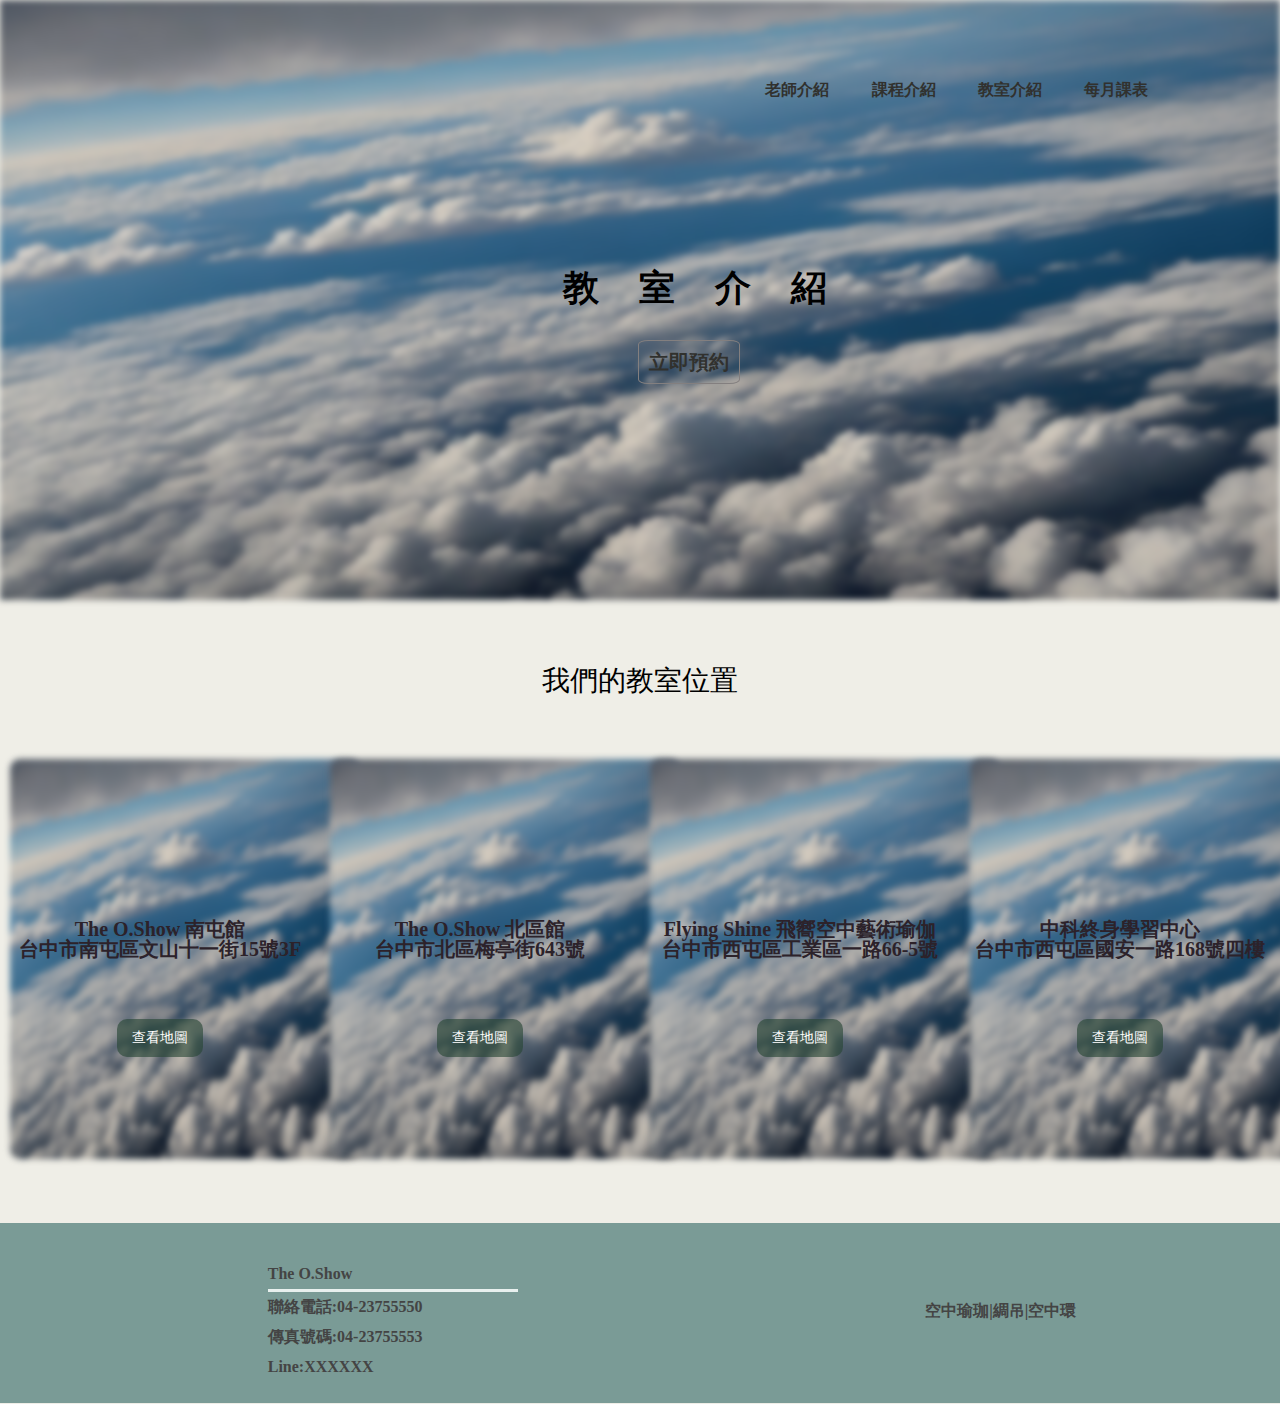
==== classroom.html @ 46eb4fe5 "網址添加" ====
<!DOCTYPE html>
<html lang="en">
<head>
    <meta charset="UTF-8">
    <meta name="viewport" content="width=device-width, initial-scale=1.0">
    <title>Aerial Yoga|教室介紹</title>
    <link rel="stylesheet" href="css/cssreset.css">
    <link rel="stylesheet" href="css/classroom.css">
</head>
<body style="overflow-x: hidden; background: #efeee7;">

    <div class="head">
        <ul class="desktop">
            <li class="desktop"><a href="https://gebyman.github.io/Aerial-Yoga/teacher.html" >老師介紹</a></li>
            <li class="desktop"> <a href="https://gebyman.github.io/Aerial-Yoga/course.html">課程介紹</a></li>
            <li class="desktop"><a href="https://gebyman.github.io/Aerial-Yoga/classroom.html">教室介紹</a></li>
            <li class="desktop"><a href="https://gebyman.github.io/Aerial-Yoga/curriculum.html">每月課表</a></li>
        </ul>
        <div class="headTitle">
            <h1>
                教室介紹
            </h1>
            <a href="#">立即預約</a>
        </div>
         <div class="headImg">
            <img src="img/DreamShaper_v7_floating_cloud_beds_0.jpg" alt="">
         </div>

         <div class="headerham">
            <input type="checkbox" id="toggler">
            <label for="toggler">
                <div class="hamburger-container">
                    <span></span>
                    <span></span>
                </div>
            </label>
            <div class="nav-items">
                <ul>
                    <li class="mobile"><a href="https://gebyman.github.io/Aerial-Yoga/teacher.html">老師介紹</a></li>
                    <li class="mobile"><a href="https://gebyman.github.io/Aerial-Yoga/course.html">課程介紹</a></li>
                    <li class="mobile"><a href="https://gebyman.github.io/Aerial-Yoga/classroom.html">教室介紹</a></li>
                    <li class="mobile"><a href="https://gebyman.github.io/Aerial-Yoga/curriculum.html">每月課表</a></li>
                </ul>
            </div>
        </div>

        <div class="section">
            <h2>我們的教室位置</h2>
            <div class="locations">
                <div class="card">
                    <div class="cardImg">
                        <img src="img/DreamShaper_v7_floating_cloud_beds_0.jpg" alt="">
                    </div>
                    <div class="cardDis">
                    <h3>The O.Show 南屯館 </h3>
                    <p>台中市南屯區文山十一街15號3F</p>
                    <a href="https://www.google.com/maps/place/408%E5%8F%B0%E4%B8%AD%E5%B8%82%E5%8D%97%E5%B1%AF%E5%8D%80%E6%96%87%E5%B1%B1%E5%8D%81%E4%B8%80%E8%A1%9715%E8%99%9F3f/@24.1533976,120.6146089,17z/data=!3m1!4b1!4m5!3m4!1s0x34693e7501cd28d5:0x1d0673ddf59a1101!8m2!3d24.1533976!4d120.6171892?entry=ttu" target="_blank"><button>查看地圖</button></a>
                    </div>
                </div>
                <div class="card">
                    <div class="cardImg">
                        <img src="img/DreamShaper_v7_floating_cloud_beds_0.jpg" alt="">
                    </div>
                    <div class="cardDis">
                    <h3>The O.Show 北區館</h3>
                    <p>台中市北區梅亭街643號</p>
                    <a href="https://www.google.com/maps/place/404%E5%8F%B0%E4%B8%AD%E5%B8%82%E5%8C%97%E5%8D%80%E6%A2%85%E4%BA%AD%E8%A1%97643%E8%99%9F/@24.1603269,120.6635815,17z/data=!3m1!4b1!4m6!3m5!1s0x34693d78a7b47b3b:0xced0eddcec91d174!8m2!3d24.1603269!4d120.6661618!16s%2Fg%2F11c26rcv45?entry=ttu" target="_blank"><button>查看地圖</button></a>
                    </div>
                </div>
                <div class="card">
                    <div class="cardImg">
                        <img src="img/DreamShaper_v7_floating_cloud_beds_0.jpg" alt="">
                    </div>
                    <div class="cardDis">
                    <h3>Flying Shine 飛嚮空中藝術瑜伽</h3>
                    <p>台中市西屯區工業區一路66-5號</p>
                    <a href="https://www.google.com/maps/place/407%E5%8F%B0%E4%B8%AD%E5%B8%82%E8%A5%BF%E5%B1%AF%E5%8D%80%E5%B7%A5%E6%A5%AD%E5%8D%80%E4%B8%80%E8%B7%AF66-5%E8%99%9F/data=!4m2!3m1!1s0x346915ff52896573:0xa75a69f1b5399a96?sa=X&ved=1t:242&ictx=111" target="_blank"><button> 查看地圖</button></a>
                    </div>
                </div>
                <div class="card">
                    <div class="cardImg">
                        <img src="img/DreamShaper_v7_floating_cloud_beds_0.jpg" alt="">
                    </div>
                    <div class="cardDis">
                    <h3>中科終身學習中心</h3>
                    <p>台中市西屯區國安一路168號四樓</p>
                    <a href="https://www.google.com/maps/place/407%E5%8F%B0%E4%B8%AD%E5%B8%82%E8%A5%BF%E5%B1%AF%E5%8D%80%E5%9C%8B%E5%AE%89%E4%B8%80%E8%B7%AF168%E8%99%9F/@24.1921753,120.6104805,18z/data=!3m1!4b1!4m6!3m5!1s0x34693df17e00c615:0xc1c3e2fa10ab7ef3!8m2!3d24.1921753!4d120.6117706!16s%2Fg%2F11c22vy8tg?entry=ttu" target="_blank"><button> 查看地圖</button></a>
                    </div>
                </div>
            </div>
    </div>
    <div class="footer">
        <div class="connection">
            <h1>The O.Show</h1>    
            <div class="footerLine"> </div>
            <h1>聯絡電話:04-23755550</h1>
            <h1>傳真號碼:04-23755553</h1>
            <h1>Line:XXXXXX</h1>
        </div>
        <div class="list">
            <h3>空中瑜珈|綢吊|空中環</h3>
        </div>
    </div>
</html>
---- css/cssreset.css ----
/* http://meyerweb.com/eric/tools/css/reset/ 
   v2.0 | 20110126
   License: none (public domain)
*/

html, body, div, span, applet, object, iframe,
h1, h2, h3, h4, h5, h6, p, blockquote, pre,
a, abbr, acronym, address, big, cite, code,
del, dfn, em, img, ins, kbd, q, s, samp,
small, strike, strong, sub, sup, tt, var,
b, u, i, center,
dl, dt, dd, ol, ul, li,
fieldset, form, label, legend,
table, caption, tbody, tfoot, thead, tr, th, td,
article, aside, canvas, details, embed, 
figure, figcaption, footer, header, hgroup, 
menu, nav, output, ruby, section, summary,
time, mark, audio, video {
	margin: 0;
	padding: 0;
	border: 0;
	font-size: 100%;
	font: inherit;
	vertical-align: baseline;
}
/* HTML5 display-role reset for older browsers */
article, aside, details, figcaption, figure, 
footer, header, hgroup, menu, nav, section {
	display: block;
}
body {
	line-height: 1;
}
ol, ul {
	list-style: none;
}
blockquote, q {
	quotes: none;
}
blockquote:before, blockquote:after,
q:before, q:after {
	content: '';
	content: none;
}
table {
	border-collapse: collapse;
	border-spacing: 0;
}
---- css/classroom.css ----
body{
    overflow-x: hidden;
    background-color: #efeee7;
    
}
.nav-items{
    display: none;
}
.line{
    height: 3px;
    width: 100%;
    color: #c9bcbc;
    background: #c7cac9;
    margin-top: 30px;
}
.head{
    display: flex;   
    flex-direction: column;
    
}
.head ul{
    display: flex;
    left: 50%;
    align-items: center;
    justify-content: center;
    position: absolute;
    z-index: 100;
    width: 50%;
    height: 20%;
}
.head ul li{
    display: flex;
    justify-content: center;
    align-items: center;
    margin-right: 1%;
    width:  100px;
    
    
}
.desktop a{
    text-decoration: none;
    color: rgb(49, 49, 46);
    font-weight: bold;
    font-size: 16px;
    transition:  1s;
    
}

.head ul :hover{
    display: flex;
    justify-content: center;
    align-items: center;
    width:  100px;
    color: rgb(164, 162, 162); 
    transition:  0.5s ease-in-out;
    
}
.head li a:hover{
    border-bottom:1px solid rgb(101, 104, 90) ;
    height: 40px;
    
}
.headTitle{
    position: absolute;
    z-index: 100;
    width: 45%;
    top: 30%;
    margin-left: 44%; 
}
.headTitle h1{
    font-size: 36px;
    font-weight: bold;
    margin-bottom: 8%;
    letter-spacing: 40px;
}
.headTitle a {
    font-size: 20px;
    text-decoration: none;
    color: rgb(49, 49, 46);
    font-weight: bold;
    width: 100px;
    height: 100px;
    border: 1px solid #837f7f;
    padding: 10px;
    margin-left:75px;
    border-radius: 10%;
    transition:  1s;
    
}   
.headTitle a:hover{
    background: #dac860;
    border-radius: 10%;
    color: white;
    transition:  0.5s ease-in-out;
}
.headImg img{
    width: 100%;
    height: 600px;
    position: relative;
    filter: blur(3px);
}

.card {
    background-color:#efeee7;
    border-radius: 10px;
    width: 350px;
    height: 400px;
    text-align: center;
    margin-right: 10px;
    margin-left: 10px;
}
.card button {
    margin-top: 20%;
    padding: 10px 15px;
    font-size: 14px;
    color: #fff;
    background-color: #2544319a;
    border: none;
    cursor: pointer;
   border-radius: 10px;
}

.section h2{
    text-align: center;
    font-size: 28px;
    margin-top: 5%;
    margin-bottom: 5%;
}

.locations{
    display: flex;
    justify-content: center;
}

.cardImg{
    position: absolute;
    filter: blur(3px);
}
.cardImg img{
    border-radius: 10px;
    width: 350px;
    height: 400px;
}
.cardDis{
    position: relative;
    top: 40%;
    font-weight: bold;
    color: #2c222a;
    font-size: 20px;
    
}
.cardDis button{
    transition: 1s;

}
.cardDis a :hover{
    color: #282222;
    transition: 0.2s ease-in-out;
}

.footer{
	background: #648b86d8;
	height: 180px;
	display: flex;
    padding-left: 5%;
    margin-top: 5%;
    justify-content: space-around;
    padding-bottom: px;
}
.footerLine{
	height: 3px;
    width: 250px;
    color: #000;
    background: #e8f0ee;
   
}
.connection{
	margin-top:3%;
	color: rgb(68, 68, 68);
	line-height: 30px;
	font-weight: bold;
}
.list{
    margin-top:6%;
	color: rgb(68, 68, 68);
	line-height: 30px;
	font-weight: bold;
}
#toggler{
    display: none;
}
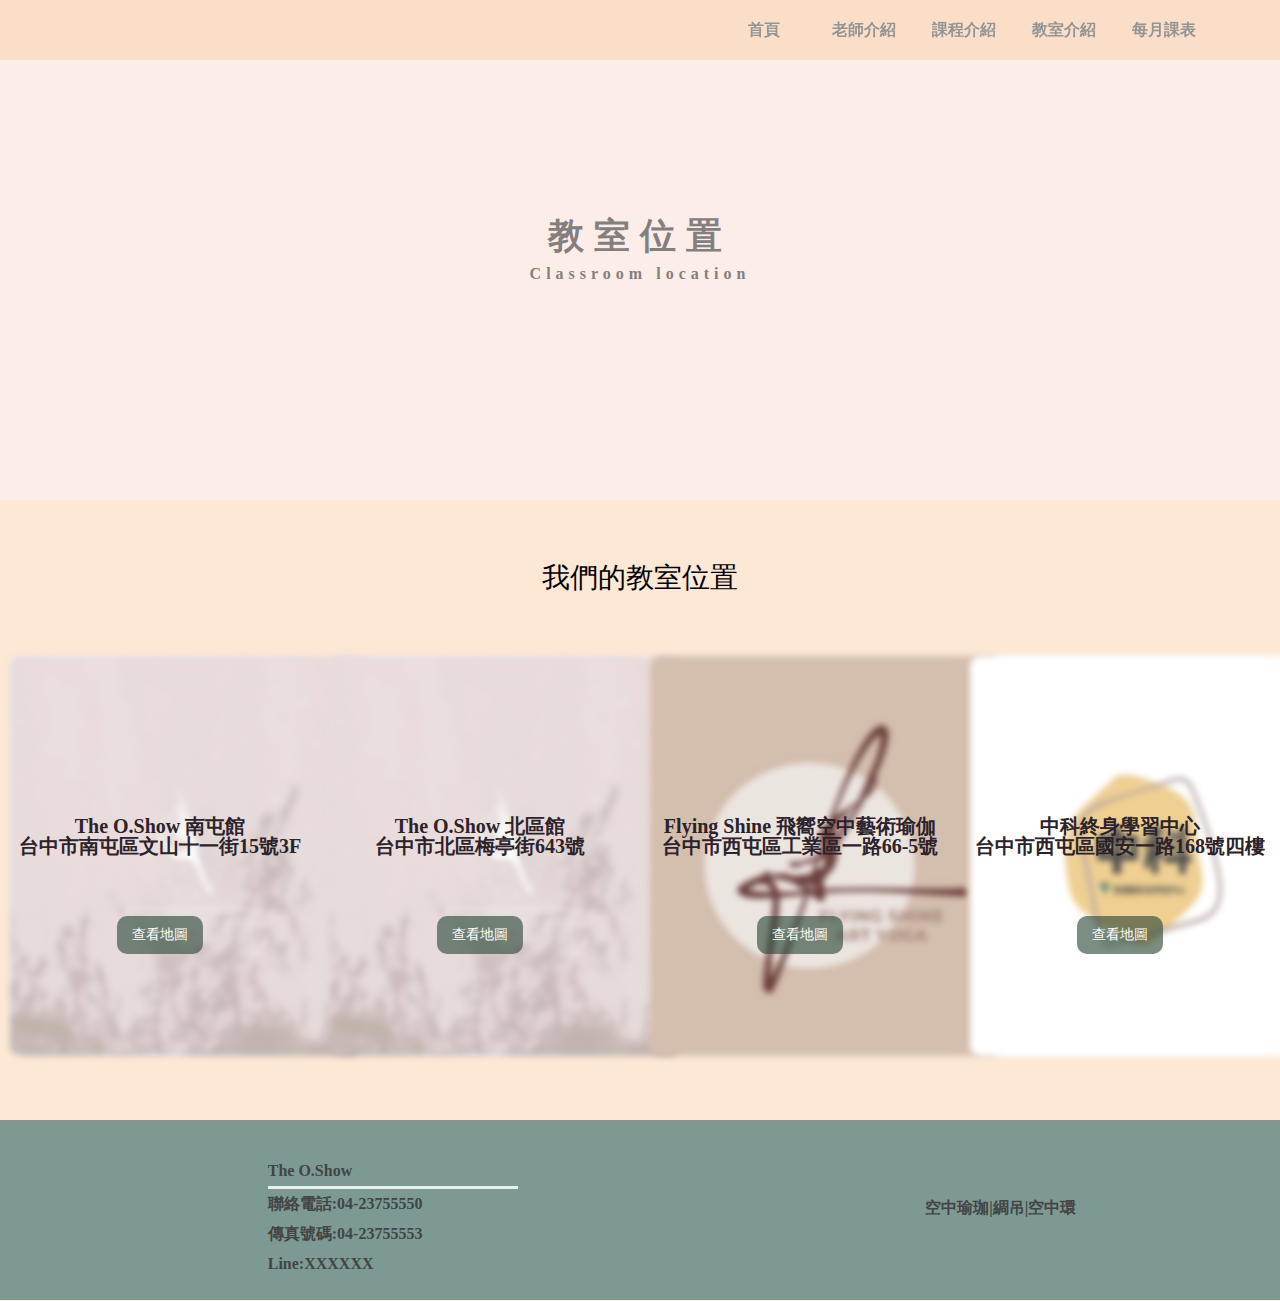
==== commit 502afdac: "update" ====
--- a/classroom.html
+++ b/classroom.html
@@ -7,24 +7,24 @@
     <link rel="stylesheet" href="css/cssreset.css">
     <link rel="stylesheet" href="css/classroom.css">
 </head>
-<body style="overflow-x: hidden; background: #efeee7;">
+<body style="overflow-x: hidden; ">
 
     <div class="head">
-        <ul class="desktop">
-            <li class="desktop"><a href="https://gebyman.github.io/Aerial-Yoga/teacher.html" >老師介紹</a></li>
-            <li class="desktop"> <a href="https://gebyman.github.io/Aerial-Yoga/course.html">課程介紹</a></li>
-            <li class="desktop"><a href="https://gebyman.github.io/Aerial-Yoga/classroom.html">教室介紹</a></li>
-            <li class="desktop"><a href="https://gebyman.github.io/Aerial-Yoga/curriculum.html">每月課表</a></li>
+        <div class="desktop">
+            
+        <ul class="">
+            <li class=""><a href="https://gebyman.github.io/Aerial-Yoga/index.html" >首頁</a></li>
+            <li class=""><a href="https://gebyman.github.io/Aerial-Yoga/teacher.html" >老師介紹</a></li>
+            <li class=""> <a href="https://gebyman.github.io/Aerial-Yoga/course.html">課程介紹</a></li>
+            <li class=""><a href="https://gebyman.github.io/Aerial-Yoga/classroom.html">教室介紹</a></li>
+            <li class=""><a href="https://gebyman.github.io/Aerial-Yoga/curriculum.html">每月課表</a></li>
         </ul>
+    </div> 
+        
         <div class="headTitle">
-            <h1>
-                教室介紹
-            </h1>
-            <a href="#">立即預約</a>
+            <h1>教室位置</h1>
+            <h2>Classroom location</h2>
         </div>
-         <div class="headImg">
-            <img src="img/DreamShaper_v7_floating_cloud_beds_0.jpg" alt="">
-         </div>
 
          <div class="headerham">
             <input type="checkbox" id="toggler">
@@ -36,6 +36,7 @@
             </label>
             <div class="nav-items">
                 <ul>
+                    <li class=""><a href="https://gebyman.github.io/Aerial-Yoga/index.html" >首頁</a></li>
                     <li class="mobile"><a href="https://gebyman.github.io/Aerial-Yoga/teacher.html">老師介紹</a></li>
                     <li class="mobile"><a href="https://gebyman.github.io/Aerial-Yoga/course.html">課程介紹</a></li>
                     <li class="mobile"><a href="https://gebyman.github.io/Aerial-Yoga/classroom.html">教室介紹</a></li>
@@ -43,13 +44,14 @@
                 </ul>
             </div>
         </div>
+        </div>
 
         <div class="section">
             <h2>我們的教室位置</h2>
             <div class="locations">
                 <div class="card">
                     <div class="cardImg">
-                        <img src="img/DreamShaper_v7_floating_cloud_beds_0.jpg" alt="">
+                        <img src="img/Logo.jpg" alt="">
                     </div>
                     <div class="cardDis">
                     <h3>The O.Show 南屯館 </h3>
@@ -59,7 +61,7 @@
                 </div>
                 <div class="card">
                     <div class="cardImg">
-                        <img src="img/DreamShaper_v7_floating_cloud_beds_0.jpg" alt="">
+                        <img src="img/Logo.jpg" alt="">
                     </div>
                     <div class="cardDis">
                     <h3>The O.Show 北區館</h3>
@@ -69,7 +71,7 @@
                 </div>
                 <div class="card">
                     <div class="cardImg">
-                        <img src="img/DreamShaper_v7_floating_cloud_beds_0.jpg" alt="">
+                        <img src="img/Flying Shine.jpg" alt="">
                     </div>
                     <div class="cardDis">
                     <h3>Flying Shine 飛嚮空中藝術瑜伽</h3>
@@ -79,7 +81,7 @@
                 </div>
                 <div class="card">
                     <div class="cardImg">
-                        <img src="img/DreamShaper_v7_floating_cloud_beds_0.jpg" alt="">
+                        <img src="img/chung.jpg" alt="">
                     </div>
                     <div class="cardDis">
                     <h3>中科終身學習中心</h3>
@@ -101,4 +103,5 @@
             <h3>空中瑜珈|綢吊|空中環</h3>
         </div>
     </div>
+    <script src="js/classroom.js"></script>
 </html>--- a/css/classroom.css
+++ b/css/classroom.css
@@ -1,6 +1,6 @@
 body{
     overflow-x: hidden;
-    background-color: #efeee7;
+    background-color: #fde3ccd3;
     
 }
 .nav-items{
@@ -8,45 +8,53 @@
 }
 .line{
     height: 3px;
-    width: 100%;
-    color: #c9bcbc;
-    background: #c7cac9;
-    margin-top: 30px;
+    width: 300px;
+    
+    background: #d3e7d2;
+   
 }
 .head{
     display: flex;   
     flex-direction: column;
     
 }
-.head ul{
-    display: flex;
-    left: 50%;
-    align-items: center;
-    justify-content: center;
-    position: absolute;
-    z-index: 100;
-    width: 50%;
-    height: 20%;
-}
-.head ul li{
+.desktop{
+    position:fixed;
+    display: flex;
+    justify-content: flex-end;
+    background-color: #f9dbc0d3;
+    height: 60px;
+    width: 100%;
+   z-index: 6000;
+}
+.desktop img{
+    width: 100px;
+    height: 60px;
+}
+.desktop ul {
+    display: flex;
+    margin-right: 5%;
+    
+}
+.desktop ul li{
     display: flex;
     justify-content: center;
     align-items: center;
     margin-right: 1%;
     width:  100px;
-    
+    justify-content: space-around;
     
 }
 .desktop a{
     text-decoration: none;
-    color: rgb(49, 49, 46);
+    color: rgb(148, 148, 148);
     font-weight: bold;
     font-size: 16px;
     transition:  1s;
     
 }
 
-.head ul :hover{
+.desktop ul :hover{
     display: flex;
     justify-content: center;
     align-items: center;
@@ -55,50 +63,65 @@
     transition:  0.5s ease-in-out;
     
 }
-.head li a:hover{
-    border-bottom:1px solid rgb(101, 104, 90) ;
+.desktop li a:hover{
+    border-bottom:1px solid rgb(145, 145, 145) ;
     height: 40px;
     
 }
 .headTitle{
-    position: absolute;
-    z-index: 100;
-    width: 45%;
-    top: 30%;
-    margin-left: 44%; 
+    background-color: #fdeeedd3;
+    height: 500px;
+    display: flex;
+    flex-direction: column; 
+    justify-content: center;
+    align-items: center;
 }
 .headTitle h1{
     font-size: 36px;
     font-weight: bold;
-    margin-bottom: 8%;
-    letter-spacing: 40px;
-}
-.headTitle a {
-    font-size: 20px;
-    text-decoration: none;
-    color: rgb(49, 49, 46);
-    font-weight: bold;
-    width: 100px;
-    height: 100px;
-    border: 1px solid #837f7f;
-    padding: 10px;
-    margin-left:75px;
-    border-radius: 10%;
-    transition:  1s;
-    
-}   
-.headTitle a:hover{
-    background: #dac860;
-    border-radius: 10%;
-    color: white;
-    transition:  0.5s ease-in-out;
-}
-.headImg img{
-    width: 100%;
-    height: 600px;
-    position: relative;
-    filter: blur(3px);
-}
+    letter-spacing: 10px ;
+    color:#837f7f;
+}
+.headTitle h2{
+    margin-top: 1%;
+    font-size: 16px;
+    font-weight: bold;
+    letter-spacing: 5px ;
+    color:#837f7f;
+}
+
+.footer{
+	background: #648b86d8;
+	height: 180px;
+	display: flex;
+    padding-left: 5%;
+    margin-top: 5%;
+    justify-content: space-around;
+   
+}
+.footerLine{
+	height: 3px;
+    width: 250px;
+    color: #000;
+    background: #e8f0ee;
+   
+}
+.connection{
+	margin-top:3%;
+	color: rgb(68, 68, 68);
+	line-height: 30px;
+	font-weight: bold;
+}
+.list{
+    margin-top:6%;
+	color: rgb(68, 68, 68);
+	line-height: 30px;
+	font-weight: bold;
+}
+#toggler{
+    display: none;
+}
+
 
 .card {
     background-color:#efeee7;
@@ -132,14 +155,19 @@
     justify-content: center;
 }
 
-.cardImg{
+.cardImg {
     position: absolute;
     filter: blur(3px);
-}
-.cardImg img{
+    overflow: hidden;
+}
+.cardImg img {
     border-radius: 10px;
     width: 350px;
     height: 400px;
+    transition: all 1s ease 0s;
+}
+.card:hover .cardImg img {
+    transform: scale(1.1);
 }
 .cardDis{
     position: relative;
@@ -147,7 +175,7 @@
     font-weight: bold;
     color: #2c222a;
     font-size: 20px;
-    
+   
 }
 .cardDis button{
     transition: 1s;
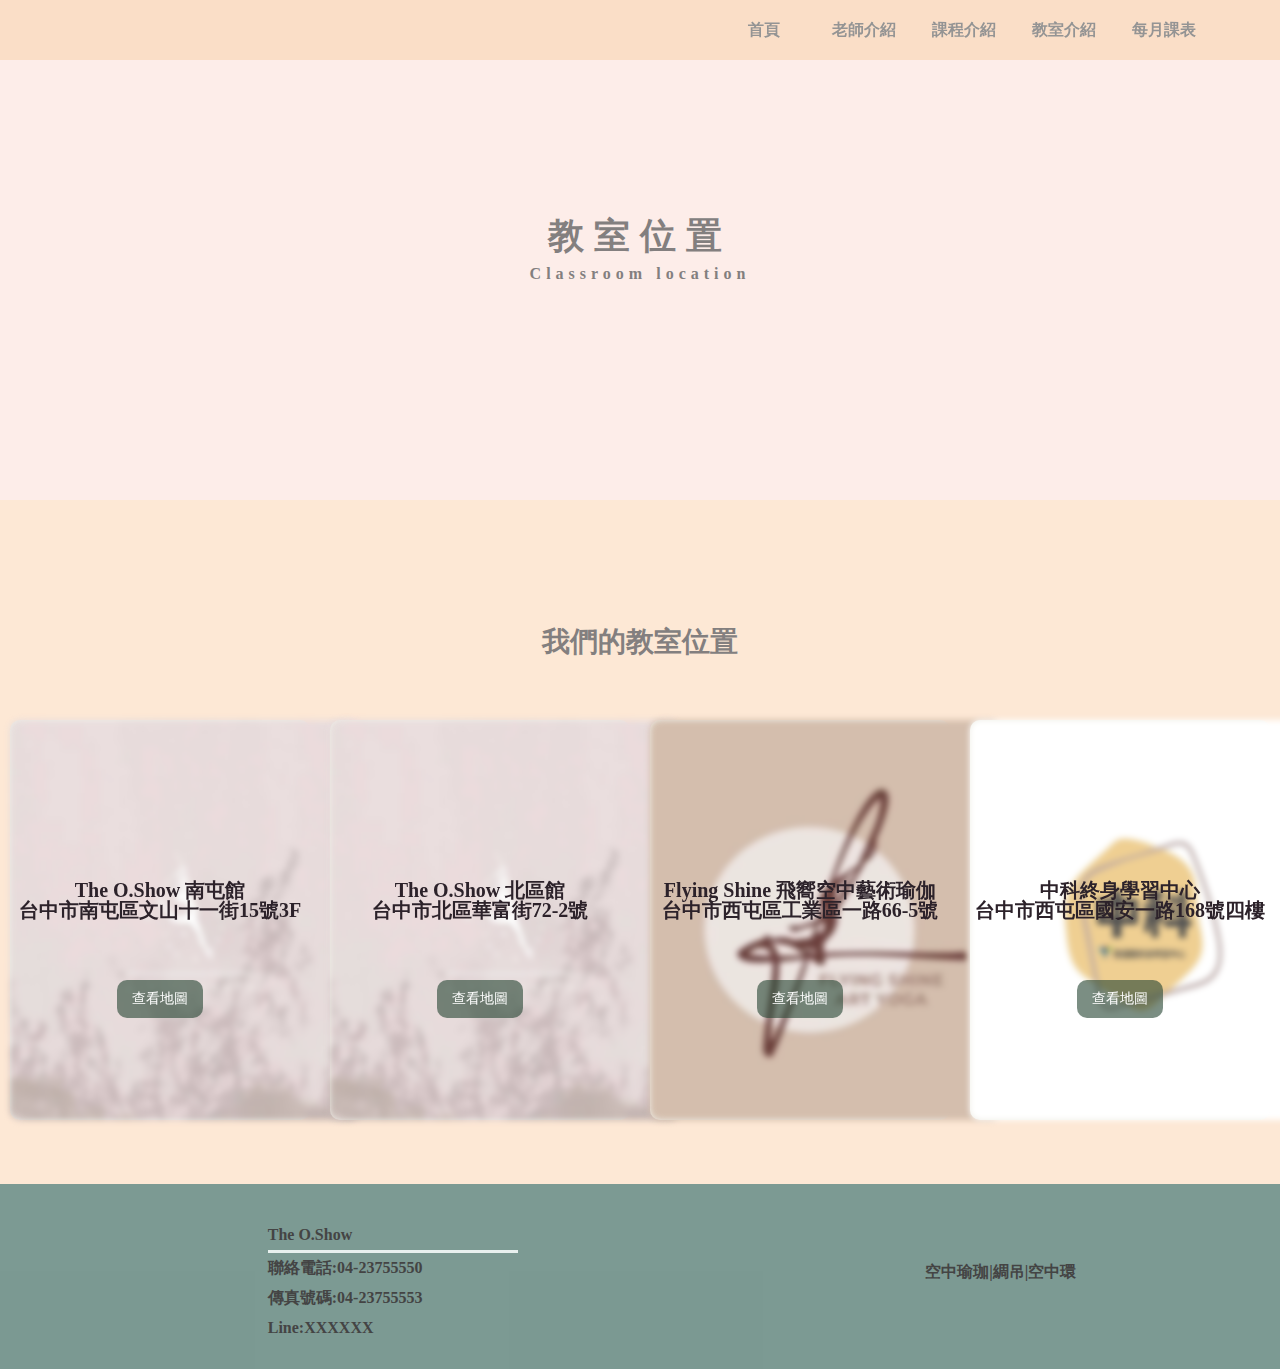
==== commit 492c9d37: "cool" ====
--- a/classroom.html
+++ b/classroom.html
@@ -6,6 +6,9 @@
     <title>Aerial Yoga|教室介紹</title>
     <link rel="stylesheet" href="css/cssreset.css">
     <link rel="stylesheet" href="css/classroom.css">
+    <link rel="stylesheet" href="css/wR390.css">
+    <link rel="stylesheet" href="https://unpkg.com/aos@next/dist/aos.css" />
+    <script src="https://unpkg.com/aos@next/dist/aos.js"></script>
 </head>
 <body style="overflow-x: hidden; ">
 
@@ -49,9 +52,10 @@
         <div class="section">
             <h2>我們的教室位置</h2>
             <div class="locations">
-                <div class="card">
+                <div class="card" data-aos="fade-up"
+                data-aos-duration="1000">
                     <div class="cardImg">
-                        <img src="img/Logo.jpg" alt="">
+                        <img src="img/Logo.jpg" alt="" >
                     </div>
                     <div class="cardDis">
                     <h3>The O.Show 南屯館 </h3>
@@ -59,17 +63,20 @@
                     <a href="https://www.google.com/maps/place/408%E5%8F%B0%E4%B8%AD%E5%B8%82%E5%8D%97%E5%B1%AF%E5%8D%80%E6%96%87%E5%B1%B1%E5%8D%81%E4%B8%80%E8%A1%9715%E8%99%9F3f/@24.1533976,120.6146089,17z/data=!3m1!4b1!4m5!3m4!1s0x34693e7501cd28d5:0x1d0673ddf59a1101!8m2!3d24.1533976!4d120.6171892?entry=ttu" target="_blank"><button>查看地圖</button></a>
                     </div>
                 </div>
-                <div class="card">
+                <div class="card" data-aos="fade-up"
+                data-aos-duration="1000">
                     <div class="cardImg">
                         <img src="img/Logo.jpg" alt="">
                     </div>
                     <div class="cardDis">
                     <h3>The O.Show 北區館</h3>
-                    <p>台中市北區梅亭街643號</p>
-                    <a href="https://www.google.com/maps/place/404%E5%8F%B0%E4%B8%AD%E5%B8%82%E5%8C%97%E5%8D%80%E6%A2%85%E4%BA%AD%E8%A1%97643%E8%99%9F/@24.1603269,120.6635815,17z/data=!3m1!4b1!4m6!3m5!1s0x34693d78a7b47b3b:0xced0eddcec91d174!8m2!3d24.1603269!4d120.6661618!16s%2Fg%2F11c26rcv45?entry=ttu" target="_blank"><button>查看地圖</button></a>
+                    <p>台中市北區華富街72-2號</p>
+                    <a href="https://maps.app.goo.gl/3afdrABvzTYb1wg19" target="_blank"><button>查看地圖</button></a>
                     </div>
                 </div>
-                <div class="card">
+                <div class="card" data-aos="fade-down"
+                data-aos-easing="linear"
+                data-aos-duration="1000">
                     <div class="cardImg">
                         <img src="img/Flying Shine.jpg" alt="">
                     </div>
@@ -79,7 +86,9 @@
                     <a href="https://www.google.com/maps/place/407%E5%8F%B0%E4%B8%AD%E5%B8%82%E8%A5%BF%E5%B1%AF%E5%8D%80%E5%B7%A5%E6%A5%AD%E5%8D%80%E4%B8%80%E8%B7%AF66-5%E8%99%9F/data=!4m2!3m1!1s0x346915ff52896573:0xa75a69f1b5399a96?sa=X&ved=1t:242&ictx=111" target="_blank"><button> 查看地圖</button></a>
                     </div>
                 </div>
-                <div class="card">
+                <div class="card" data-aos="fade-down"
+                data-aos-easing="linear"
+                data-aos-duration="1000"> 
                     <div class="cardImg">
                         <img src="img/chung.jpg" alt="">
                     </div>
@@ -104,4 +113,9 @@
         </div>
     </div>
     <script src="js/classroom.js"></script>
+    <script>
+        AOS.init({
+            duration:800,
+        });
+      </script>
 </html>--- a/css/classroom.css
+++ b/css/classroom.css
@@ -1,7 +1,7 @@
 body{
     overflow-x: hidden;
     background-color: #fde3ccd3;
-    
+   
 }
 .nav-items{
     display: none;
@@ -97,6 +97,7 @@
     padding-left: 5%;
     margin-top: 5%;
     justify-content: space-around;
+    padding-bottom: 5px;
    
 }
 .footerLine{
@@ -142,10 +143,14 @@
     cursor: pointer;
    border-radius: 10px;
 }
-
+.section{
+   margin-top: 10%;
+}
 .section h2{
     text-align: center;
     font-size: 28px;
+    font-weight: bold;
+    color:#837f7f;
     margin-top: 5%;
     margin-bottom: 5%;
 }
@@ -153,18 +158,21 @@
 .locations{
     display: flex;
     justify-content: center;
+    align-items: center;
 }
 
 .cardImg {
     position: absolute;
     filter: blur(3px);
     overflow: hidden;
+    
 }
 .cardImg img {
     border-radius: 10px;
     width: 350px;
     height: 400px;
     transition: all 1s ease 0s;
+   
 }
 .card:hover .cardImg img {
     transform: scale(1.1);
@@ -186,34 +194,3 @@
     transition: 0.2s ease-in-out;
 }
 
-.footer{
-	background: #648b86d8;
-	height: 180px;
-	display: flex;
-    padding-left: 5%;
-    margin-top: 5%;
-    justify-content: space-around;
-    padding-bottom: px;
-}
-.footerLine{
-	height: 3px;
-    width: 250px;
-    color: #000;
-    background: #e8f0ee;
-   
-}
-.connection{
-	margin-top:3%;
-	color: rgb(68, 68, 68);
-	line-height: 30px;
-	font-weight: bold;
-}
-.list{
-    margin-top:6%;
-	color: rgb(68, 68, 68);
-	line-height: 30px;
-	font-weight: bold;
-}
-#toggler{
-    display: none;
-}
--- a/css/wR390.css
+++ b/css/wR390.css
@@ -0,0 +1,170 @@
+@media (max-width: 575.98px){
+    html, body{
+        overflow-x: hidden;
+      }
+.headerham {
+         position: fixed;
+         height: 44px;
+       
+         display: block;
+         width: 100%;
+         opacity: 0.;
+         z-index: 1000; 
+         padding-bottom: 20px;
+        background: #fefbfb;
+}
+ .desktop{
+     display: none;
+ }
+ .hamburger-container {
+     width: 40px;
+     height: 40px;
+     display: block;
+     position: absolute;
+    
+     z-index: 7000;
+ }
+ .hamburger-container span {
+     display: block;
+     height: 1px;
+     background: #2a2a2a;
+     position: relative;
+     transition: transform .3s ease-in-out, top .3s ease-in-out .3s;
+     left: 20px;
+     top: 30px;
+ }
+ #toggler:checked + label .hamburger-container span:nth-child(1) {
+     transform: rotate(45deg);
+     top: 4px;
+     transition: top .3s ease-in-out, transform .3s ease-in-out .3s;
+ }
+ #toggler:checked + label .hamburger-container span:nth-child(2) {
+     transform: rotate(-45deg);
+     top: -4px;
+     transition: top .3s ease-in-out, transform .3s ease-in-out .3s;
+ }
+ .hamburger-container span:nth-child(2) {
+     margin-top: 7px;
+ }
+ #burger:checked ~ .mobile {
+     display: block;
+    
+ }
+ .nav-items {
+     background-color: #f1dfd0d3;
+     color: #000;
+     width: 100%;
+     height: 100vh;
+     position: absolute;
+     top: -100%;
+     
+     transform: scaleY(0);
+     transition: transform .3s ease-in-out .3s, opacity .3s ease-in-out .3s;
+     transform-origin: 50% 0;
+     opacity: 0;
+     border-radius: 10px;
+     z-index: 600;
+     display: block;
+    
+     
+   
+ }
+ #toggler:checked ~ .nav-items {
+     transform: scaleY(1);
+     opacity: 1;
+    
+ }
+ .nav-items a{
+     font-size: 24px;
+     text-decoration: none;
+     color: #837f7f;
+   
+ }
+ .nav-items ul {
+     display: flex;
+     flex-direction: column;
+     justify-content: center;
+     text-align: center;
+     margin-top: 40%;
+     width: 100%;
+ }
+ .nav-items ul li {
+     line-height: 60px;
+     font-weight: bold;
+ 
+ }
+ .nat-items li a{
+     font-size: 650px;
+ }
+ #toggler{
+     display: none;
+ }
+ /*以上漢堡*/
+ 
+ 
+ .desktop ul li{
+     margin-right: 70px;
+ }
+ .desktop a{
+     width: 12px;
+    
+ }
+ 
+ .headTitle{
+     position: relative;
+     z-index: 100;
+    
+ 
+     
+ }
+ .headTitle h1{
+     font-size: 36px;
+ }
+ .headTitle a {
+     font-size: 16px;
+     text-decoration: none;
+     color: rgb(49, 49, 46);
+     font-weight: bold;
+     border: 1px solid #837f7f;
+     border-radius: 10%;
+    
+ }  
+ 
+ 
+ 
+ 
+ .footer{
+     display: flex;
+     flex-direction: column;
+     justify-content: center;
+     align-items: center;
+     height: 100%;
+     margin-top: 60px;
+ }
+ .list{
+     text-align: center;
+     margin-bottom: 10%;
+     color: #837f7f;
+     font-size: 12px;
+ }
+
+
+ .text{
+     display: block;
+     width: 300px;
+ }
+ 
+ .hidden{
+     display: none;
+ }
+.locations{
+
+    display: flex;
+    flex-direction: column;
+    justify-content: space-between;
+    
+}
+.card{
+    margin-bottom: 10px;    
+}
+}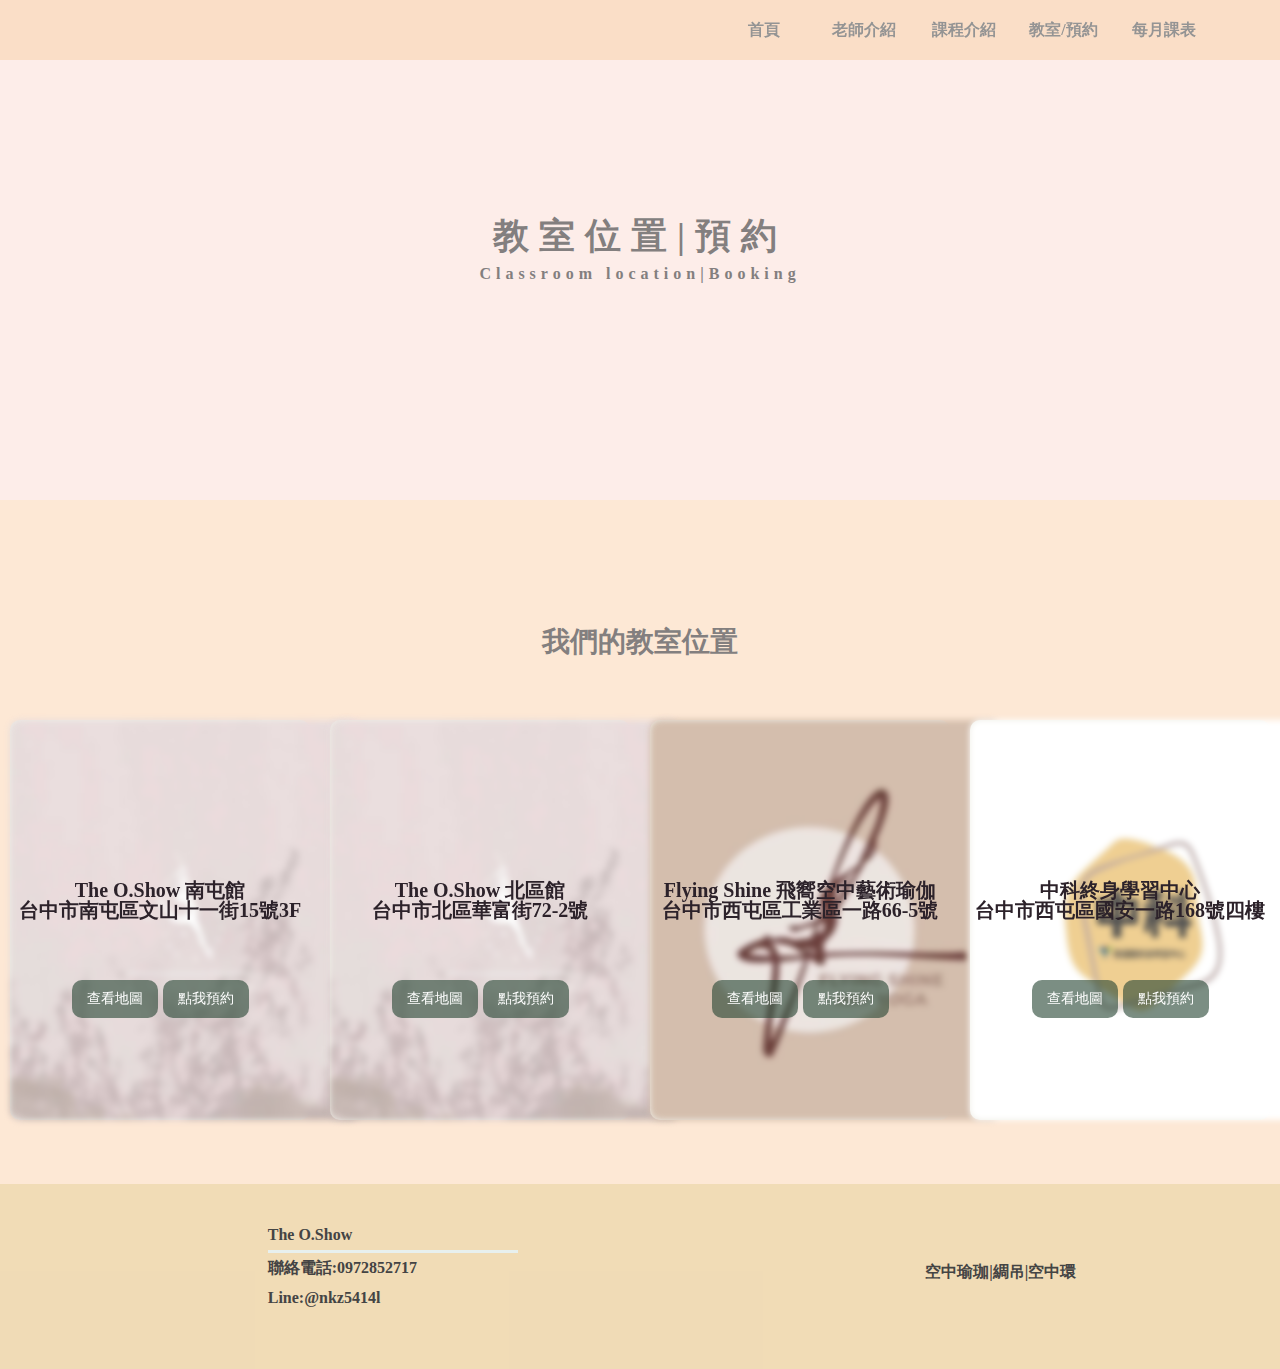
==== commit c0e0f3a7: "haha" ====
--- a/classroom.html
+++ b/classroom.html
@@ -3,7 +3,7 @@
 <head>
     <meta charset="UTF-8">
     <meta name="viewport" content="width=device-width, initial-scale=1.0">
-    <title>Aerial Yoga|教室介紹</title>
+    <title>Aerial Yoga|教室介紹|預約</title>
     <link rel="stylesheet" href="css/cssreset.css">
     <link rel="stylesheet" href="css/classroom.css">
     <link rel="stylesheet" href="css/wR390.css">
@@ -16,17 +16,17 @@
         <div class="desktop">
             
         <ul class="">
-            <li class=""><a href="https://gebyman.github.io/Aerial-Yoga/index.html" >首頁</a></li>
-            <li class=""><a href="https://gebyman.github.io/Aerial-Yoga/teacher.html" >老師介紹</a></li>
-            <li class=""> <a href="https://gebyman.github.io/Aerial-Yoga/course.html">課程介紹</a></li>
-            <li class=""><a href="https://gebyman.github.io/Aerial-Yoga/classroom.html">教室介紹</a></li>
-            <li class=""><a href="https://gebyman.github.io/Aerial-Yoga/curriculum.html">每月課表</a></li>
+            <li class=""><a href="https://hanhanarialyoga.com/" >首頁</a></li>
+            <li class=""><a href="https://hanhanarialyoga.com/teacher.html" >老師介紹</a></li>
+            <li class=""> <a href="https://hanhanarialyoga.com/course.html">課程介紹</a></li>
+            <li class=""><a href="https://hanhanarialyoga.com/classroom.html">教室/預約</a></li>
+            <li class=""><a href="https://hanhanarialyoga.com/curriculum.html">每月課表</a></li>
         </ul>
     </div> 
         
         <div class="headTitle">
-            <h1>教室位置</h1>
-            <h2>Classroom location</h2>
+            <h1>教室位置|預約</h1>
+            <h2>Classroom location|Booking</h2>
         </div>
 
          <div class="headerham">
@@ -39,11 +39,11 @@
             </label>
             <div class="nav-items">
                 <ul>
-                    <li class=""><a href="https://gebyman.github.io/Aerial-Yoga/index.html" >首頁</a></li>
-                    <li class="mobile"><a href="https://gebyman.github.io/Aerial-Yoga/teacher.html">老師介紹</a></li>
-                    <li class="mobile"><a href="https://gebyman.github.io/Aerial-Yoga/course.html">課程介紹</a></li>
-                    <li class="mobile"><a href="https://gebyman.github.io/Aerial-Yoga/classroom.html">教室介紹</a></li>
-                    <li class="mobile"><a href="https://gebyman.github.io/Aerial-Yoga/curriculum.html">每月課表</a></li>
+                    <li class=""><a href="https://hanhanarialyoga.com/" >首頁</a></li>
+                    <li class="mobile"><a href="https://hanhanarialyoga.com/teacher.html">老師介紹</a></li>
+                    <li class="mobile"><a href="https://hanhanarialyoga.com/course.html">課程介紹</a></li>
+                    <li class=""><a href="https://hanhanarialyoga.com/classroom.html">教室/預約</a></li>
+                    <li class="mobile"><a href="https://hanhanarialyoga.com/curriculum.html">每月課表</a></li>
                 </ul>
             </div>
         </div>
@@ -61,7 +61,8 @@
                     <h3>The O.Show 南屯館 </h3>
                     <p>台中市南屯區文山十一街15號3F</p>
                     <a href="https://www.google.com/maps/place/408%E5%8F%B0%E4%B8%AD%E5%B8%82%E5%8D%97%E5%B1%AF%E5%8D%80%E6%96%87%E5%B1%B1%E5%8D%81%E4%B8%80%E8%A1%9715%E8%99%9F3f/@24.1533976,120.6146089,17z/data=!3m1!4b1!4m5!3m4!1s0x34693e7501cd28d5:0x1d0673ddf59a1101!8m2!3d24.1533976!4d120.6171892?entry=ttu" target="_blank"><button>查看地圖</button></a>
-                    </div>
+                    <a href="https://www.fit-book.com.tw/theoshow/68?date=2024-08-08" target="_blank"><button>點我預約</button></a>
+                </div>
                 </div>
                 <div class="card" data-aos="fade-up"
                 data-aos-duration="1000">
@@ -72,6 +73,7 @@
                     <h3>The O.Show 北區館</h3>
                     <p>台中市北區華富街72-2號</p>
                     <a href="https://maps.app.goo.gl/3afdrABvzTYb1wg19" target="_blank"><button>查看地圖</button></a>
+                    <a href="https://www.fit-book.com.tw/theoshow/68?date=2024-08-08" target="_blank"><button>點我預約</button></a>
                     </div>
                 </div>
                 <div class="card" data-aos="fade-down"
@@ -84,7 +86,8 @@
                     <h3>Flying Shine 飛嚮空中藝術瑜伽</h3>
                     <p>台中市西屯區工業區一路66-5號</p>
                     <a href="https://www.google.com/maps/place/407%E5%8F%B0%E4%B8%AD%E5%B8%82%E8%A5%BF%E5%B1%AF%E5%8D%80%E5%B7%A5%E6%A5%AD%E5%8D%80%E4%B8%80%E8%B7%AF66-5%E8%99%9F/data=!4m2!3m1!1s0x346915ff52896573:0xa75a69f1b5399a96?sa=X&ved=1t:242&ictx=111" target="_blank"><button> 查看地圖</button></a>
-                    </div>
+                    <a href="https://ec.bookfastpos.com/eMXRX2bnvo/" target="_blank"><button>點我預約</button></a>
+                </div>
                 </div>
                 <div class="card" data-aos="fade-down"
                 data-aos-easing="linear"
@@ -96,7 +99,8 @@
                     <h3>中科終身學習中心</h3>
                     <p>台中市西屯區國安一路168號四樓</p>
                     <a href="https://www.google.com/maps/place/407%E5%8F%B0%E4%B8%AD%E5%B8%82%E8%A5%BF%E5%B1%AF%E5%8D%80%E5%9C%8B%E5%AE%89%E4%B8%80%E8%B7%AF168%E8%99%9F/@24.1921753,120.6104805,18z/data=!3m1!4b1!4m6!3m5!1s0x34693df17e00c615:0xc1c3e2fa10ab7ef3!8m2!3d24.1921753!4d120.6117706!16s%2Fg%2F11c22vy8tg?entry=ttu" target="_blank"><button> 查看地圖</button></a>
-                    </div>
+                    <a href="https://www.cyccea.org.tw/IISystem/Portal/blue/" target="_blank"><button>點我預約</button></a>
+                </div>
                 </div>
             </div>
     </div>
@@ -104,9 +108,8 @@
         <div class="connection">
             <h1>The O.Show</h1>    
             <div class="footerLine"> </div>
-            <h1>聯絡電話:04-23755550</h1>
-            <h1>傳真號碼:04-23755553</h1>
-            <h1>Line:XXXXXX</h1>
+            <h1>聯絡電話:0972852717</h1>
+            <h1>Line:@nkz5414l</h1>
         </div>
         <div class="list">
             <h3>空中瑜珈|綢吊|空中環</h3>
--- a/css/classroom.css
+++ b/css/classroom.css
@@ -91,7 +91,7 @@
 }
 
 .footer{
-	background: #648b86d8;
+	background: #eed9b0d8;
 	height: 180px;
 	display: flex;
     padding-left: 5%;
--- a/css/wR390.css
+++ b/css/wR390.css
@@ -131,7 +131,13 @@
  }  
  
  
- 
+ .connection h1{
+    text-decoration: none;
+    color: #837f7f;
+}
+.connection{
+    margin-top: 10%;
+}
  
  .footer{
      display: flex;
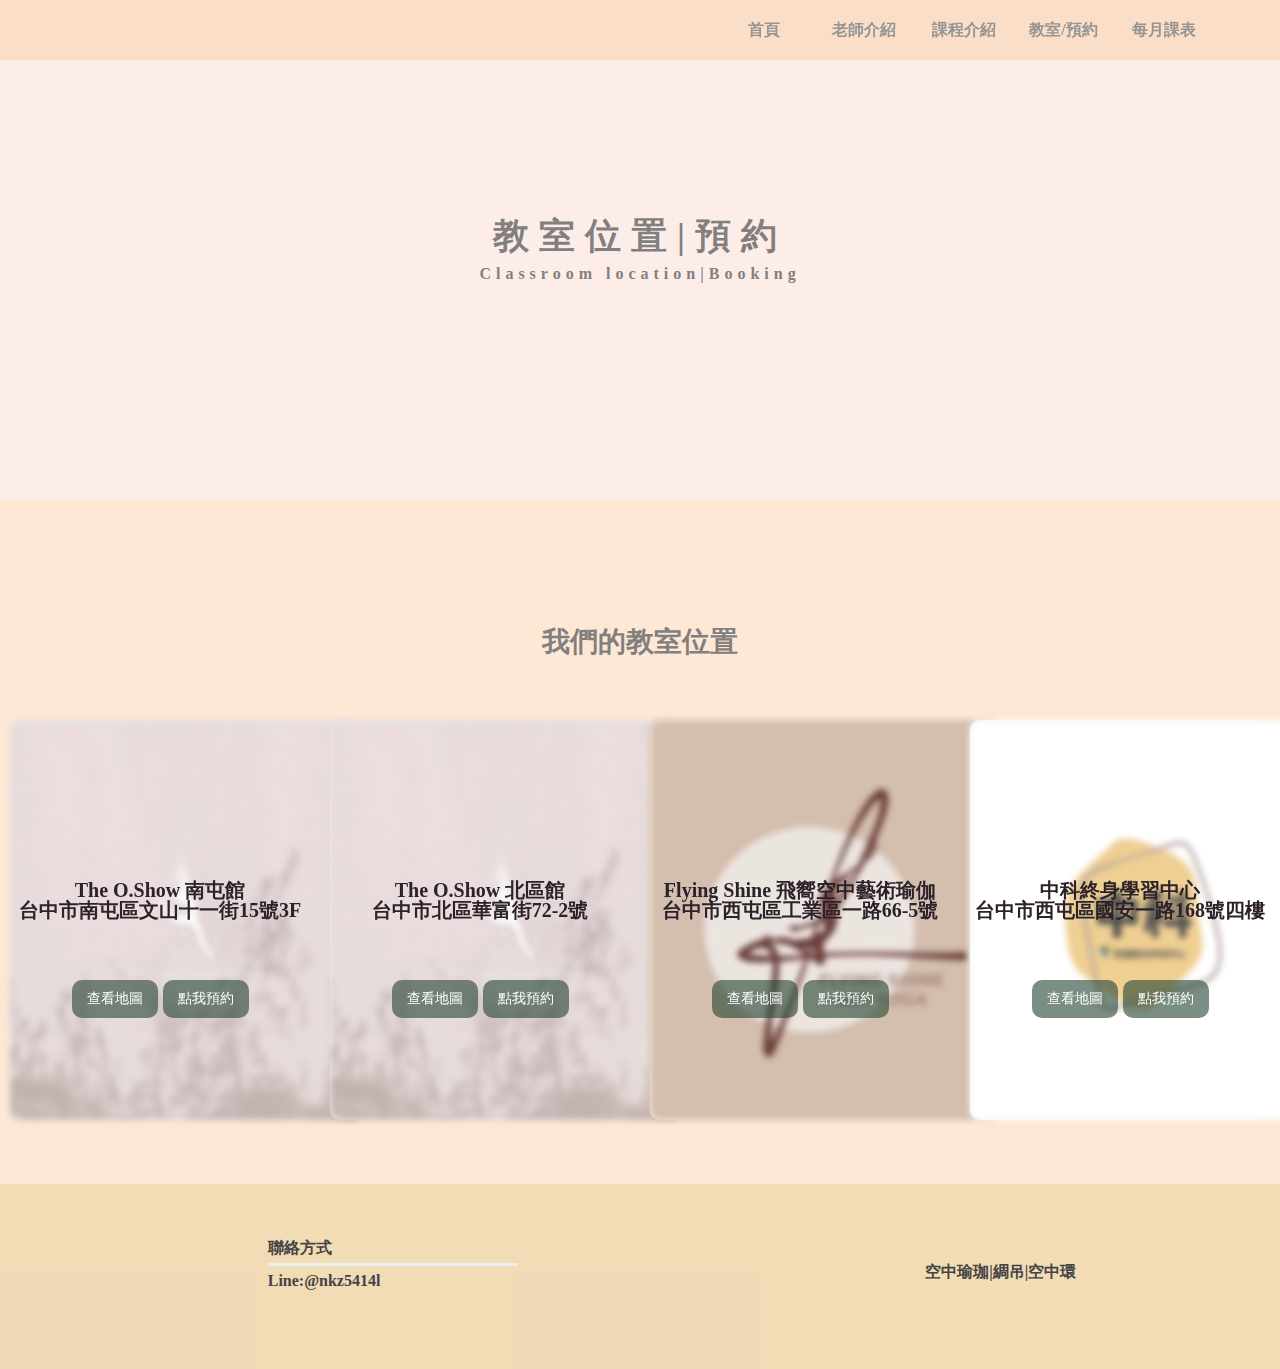
==== commit 36609a87: "ya" ====
--- a/classroom.html
+++ b/classroom.html
@@ -106,9 +106,8 @@
     </div>
     <div class="footer">
         <div class="connection">
-            <h1>The O.Show</h1>    
+            <h1>聯絡方式</h1>    
             <div class="footerLine"> </div>
-            <h1>聯絡電話:0972852717</h1>
             <h1>Line:@nkz5414l</h1>
         </div>
         <div class="list">
--- a/css/classroom.css
+++ b/css/classroom.css
@@ -108,7 +108,7 @@
    
 }
 .connection{
-	margin-top:3%;
+	margin-top:4%;
 	color: rgb(68, 68, 68);
 	line-height: 30px;
 	font-weight: bold;
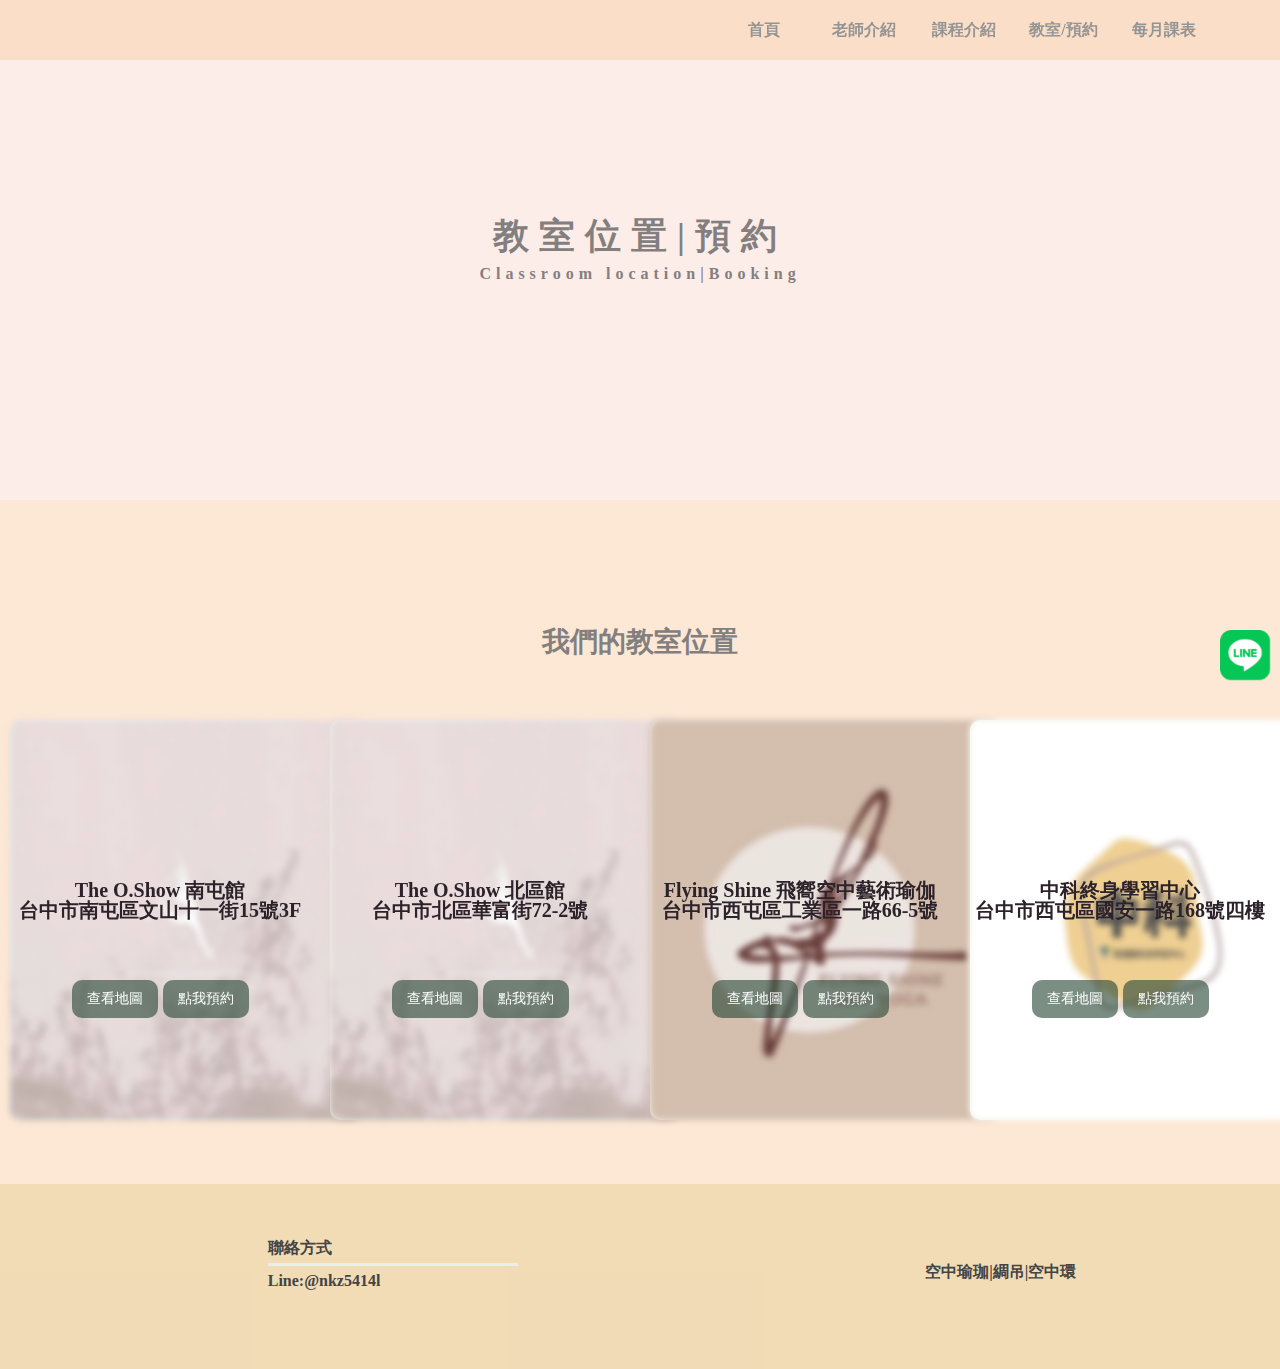
==== commit bf72a8f1: "line" ====
--- a/classroom.html
+++ b/classroom.html
@@ -104,6 +104,9 @@
                 </div>
             </div>
     </div>
+    <div class="Line">
+        <a href="line://ti/p/@nkz5414l"><img src="img/LINE_APP_iOS.png" alt=""></a>
+    </div>
     <div class="footer">
         <div class="connection">
             <h1>聯絡方式</h1>    
--- a/css/classroom.css
+++ b/css/classroom.css
@@ -194,3 +194,15 @@
     transition: 0.2s ease-in-out;
 }
 
+.Line{
+    position: fixed;
+     right: 0;
+     top: 70%;
+     width: 60px;
+     height: 60px;
+     z-index: 9000;
+ }
+ .Line img{ 
+     width: 50px;
+     height: 50px;
+ }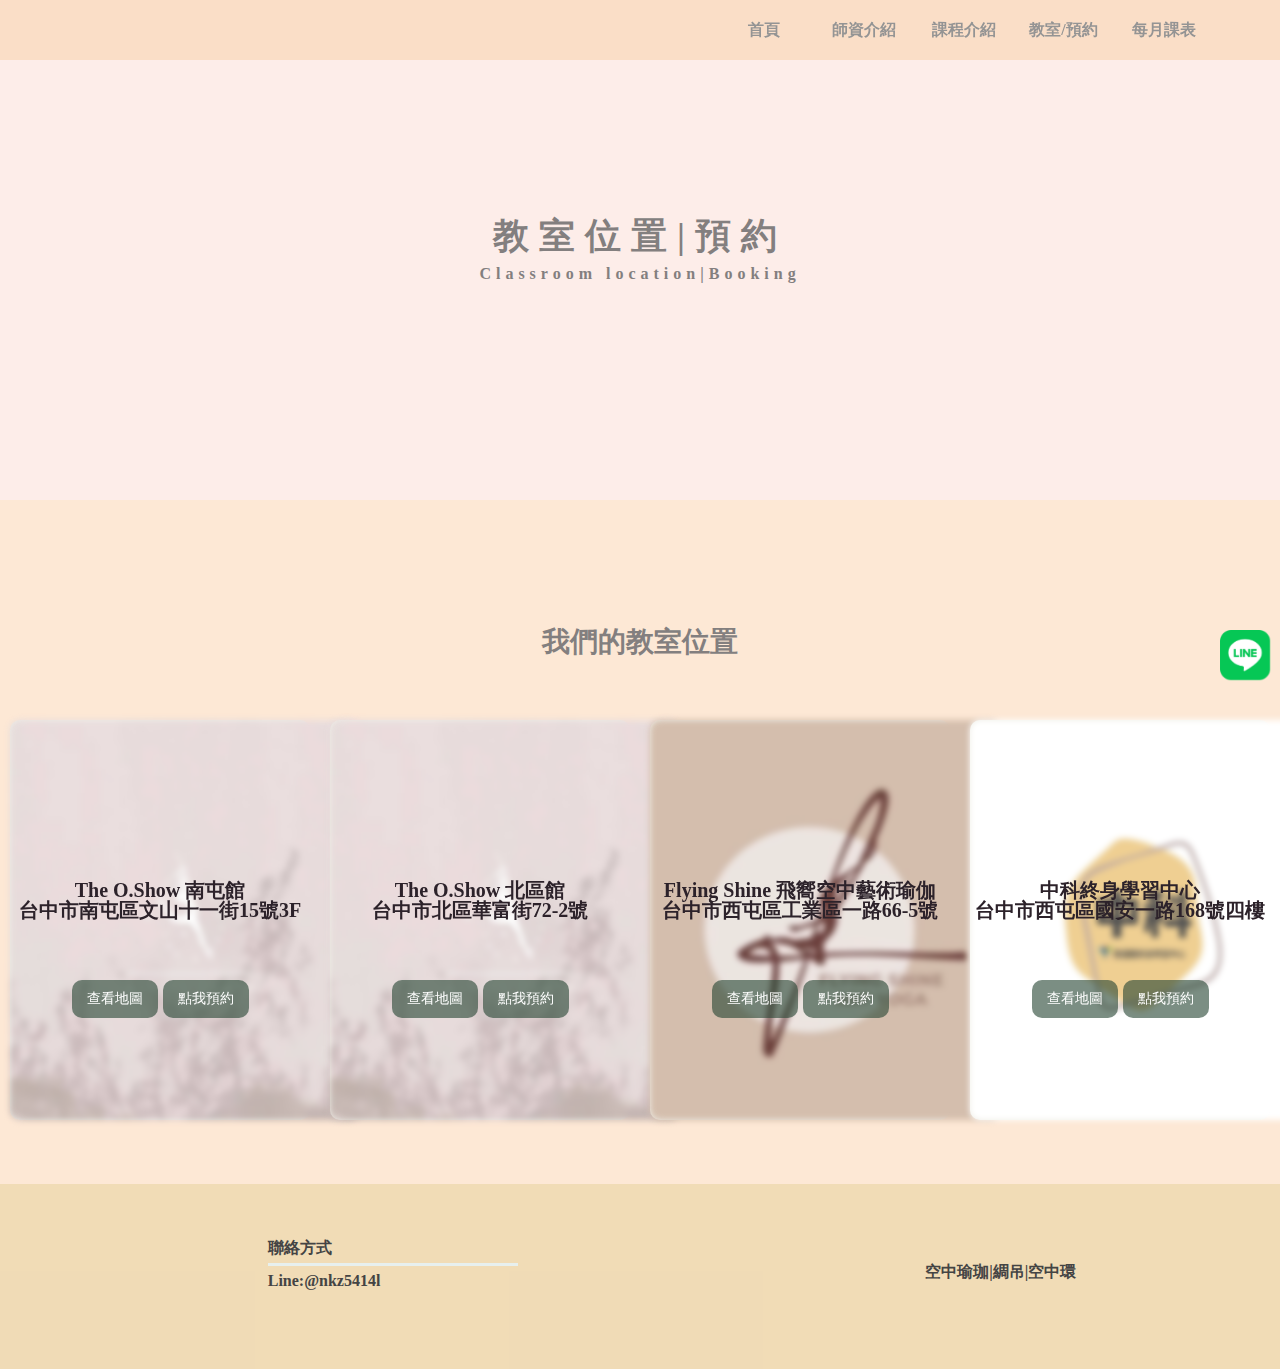
==== commit 910e19b8: "asd" ====
--- a/classroom.html
+++ b/classroom.html
@@ -17,7 +17,7 @@
             
         <ul class="">
             <li class=""><a href="https://hanhanarialyoga.com/" >首頁</a></li>
-            <li class=""><a href="https://hanhanarialyoga.com/teacher.html" >老師介紹</a></li>
+            <li class=""><a href="https://hanhanarialyoga.com/teacher.html" >師資介紹</a></li>
             <li class=""> <a href="https://hanhanarialyoga.com/course.html">課程介紹</a></li>
             <li class=""><a href="https://hanhanarialyoga.com/classroom.html">教室/預約</a></li>
             <li class=""><a href="https://hanhanarialyoga.com/curriculum.html">每月課表</a></li>
@@ -40,7 +40,7 @@
             <div class="nav-items">
                 <ul>
                     <li class=""><a href="https://hanhanarialyoga.com/" >首頁</a></li>
-                    <li class="mobile"><a href="https://hanhanarialyoga.com/teacher.html">老師介紹</a></li>
+                    <li class="mobile"><a href="https://hanhanarialyoga.com/teacher.html">師資介紹</a></li>
                     <li class="mobile"><a href="https://hanhanarialyoga.com/course.html">課程介紹</a></li>
                     <li class=""><a href="https://hanhanarialyoga.com/classroom.html">教室/預約</a></li>
                     <li class="mobile"><a href="https://hanhanarialyoga.com/curriculum.html">每月課表</a></li>
